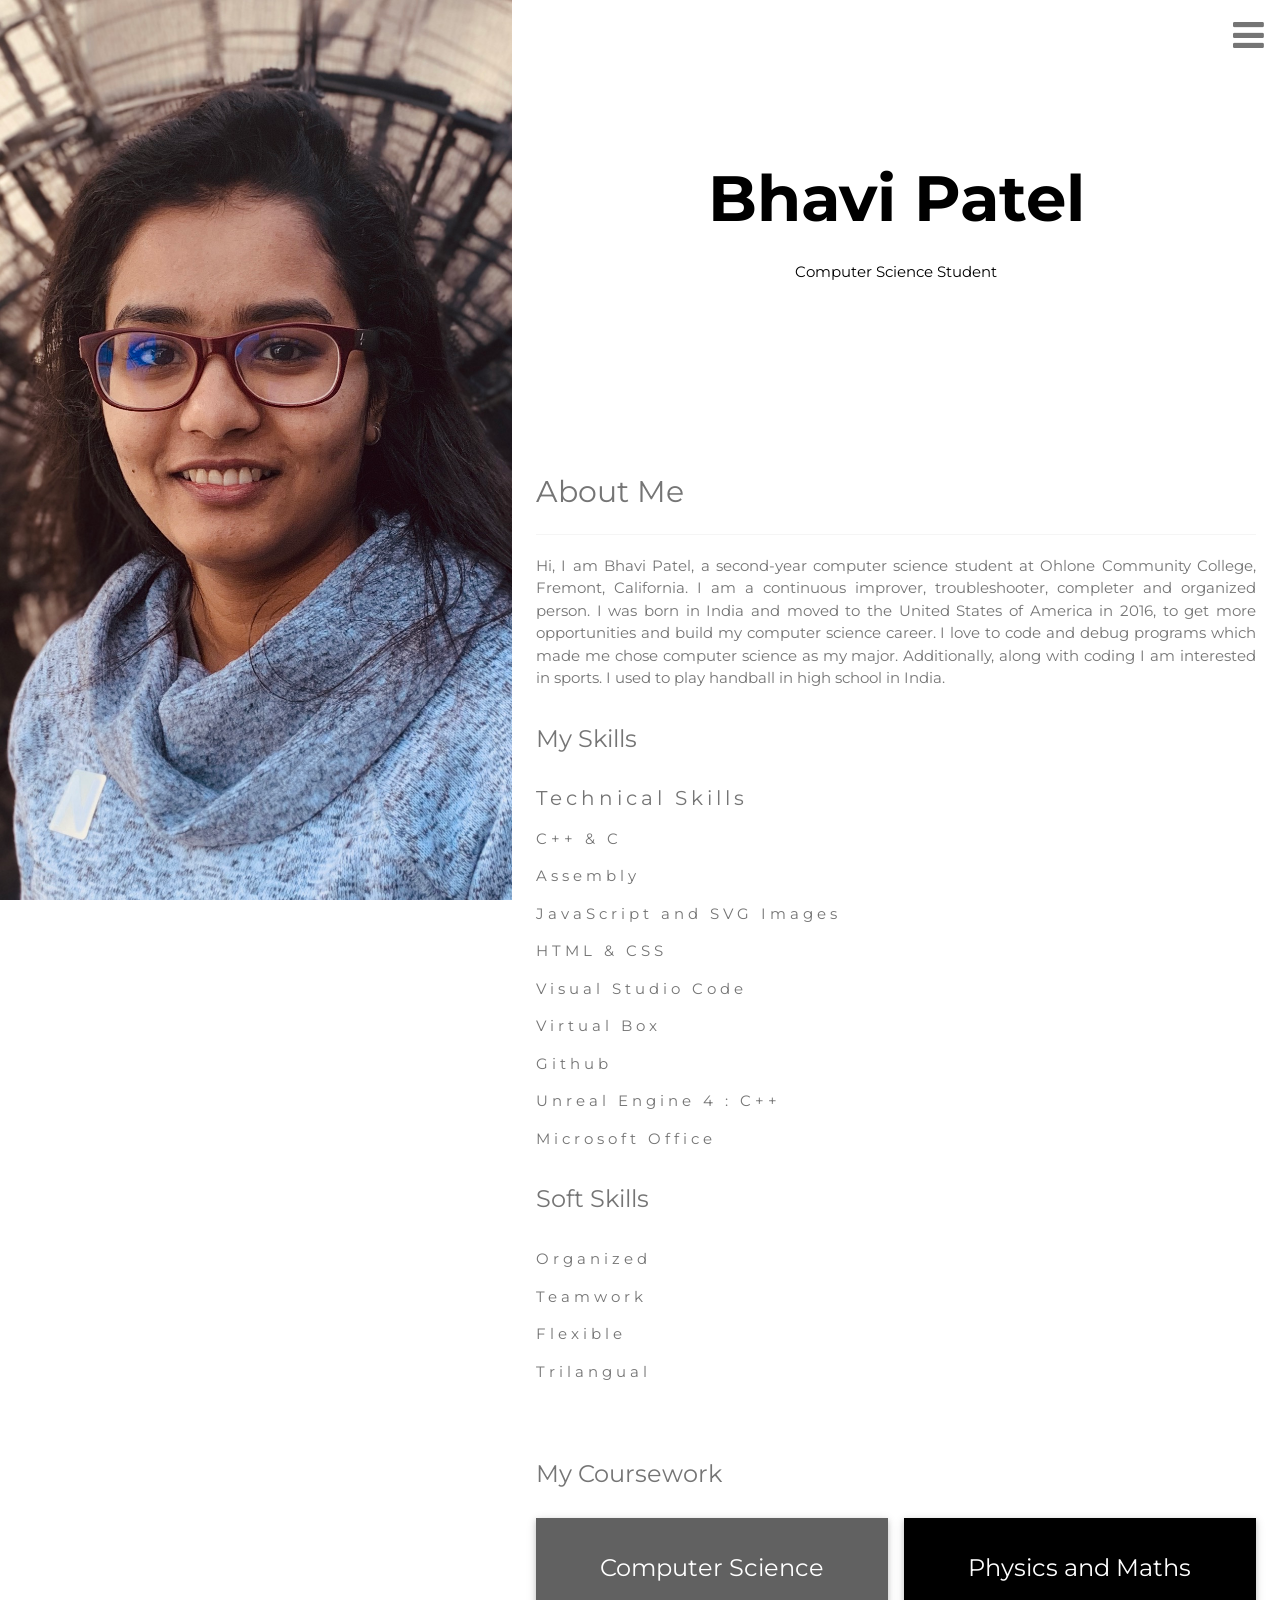
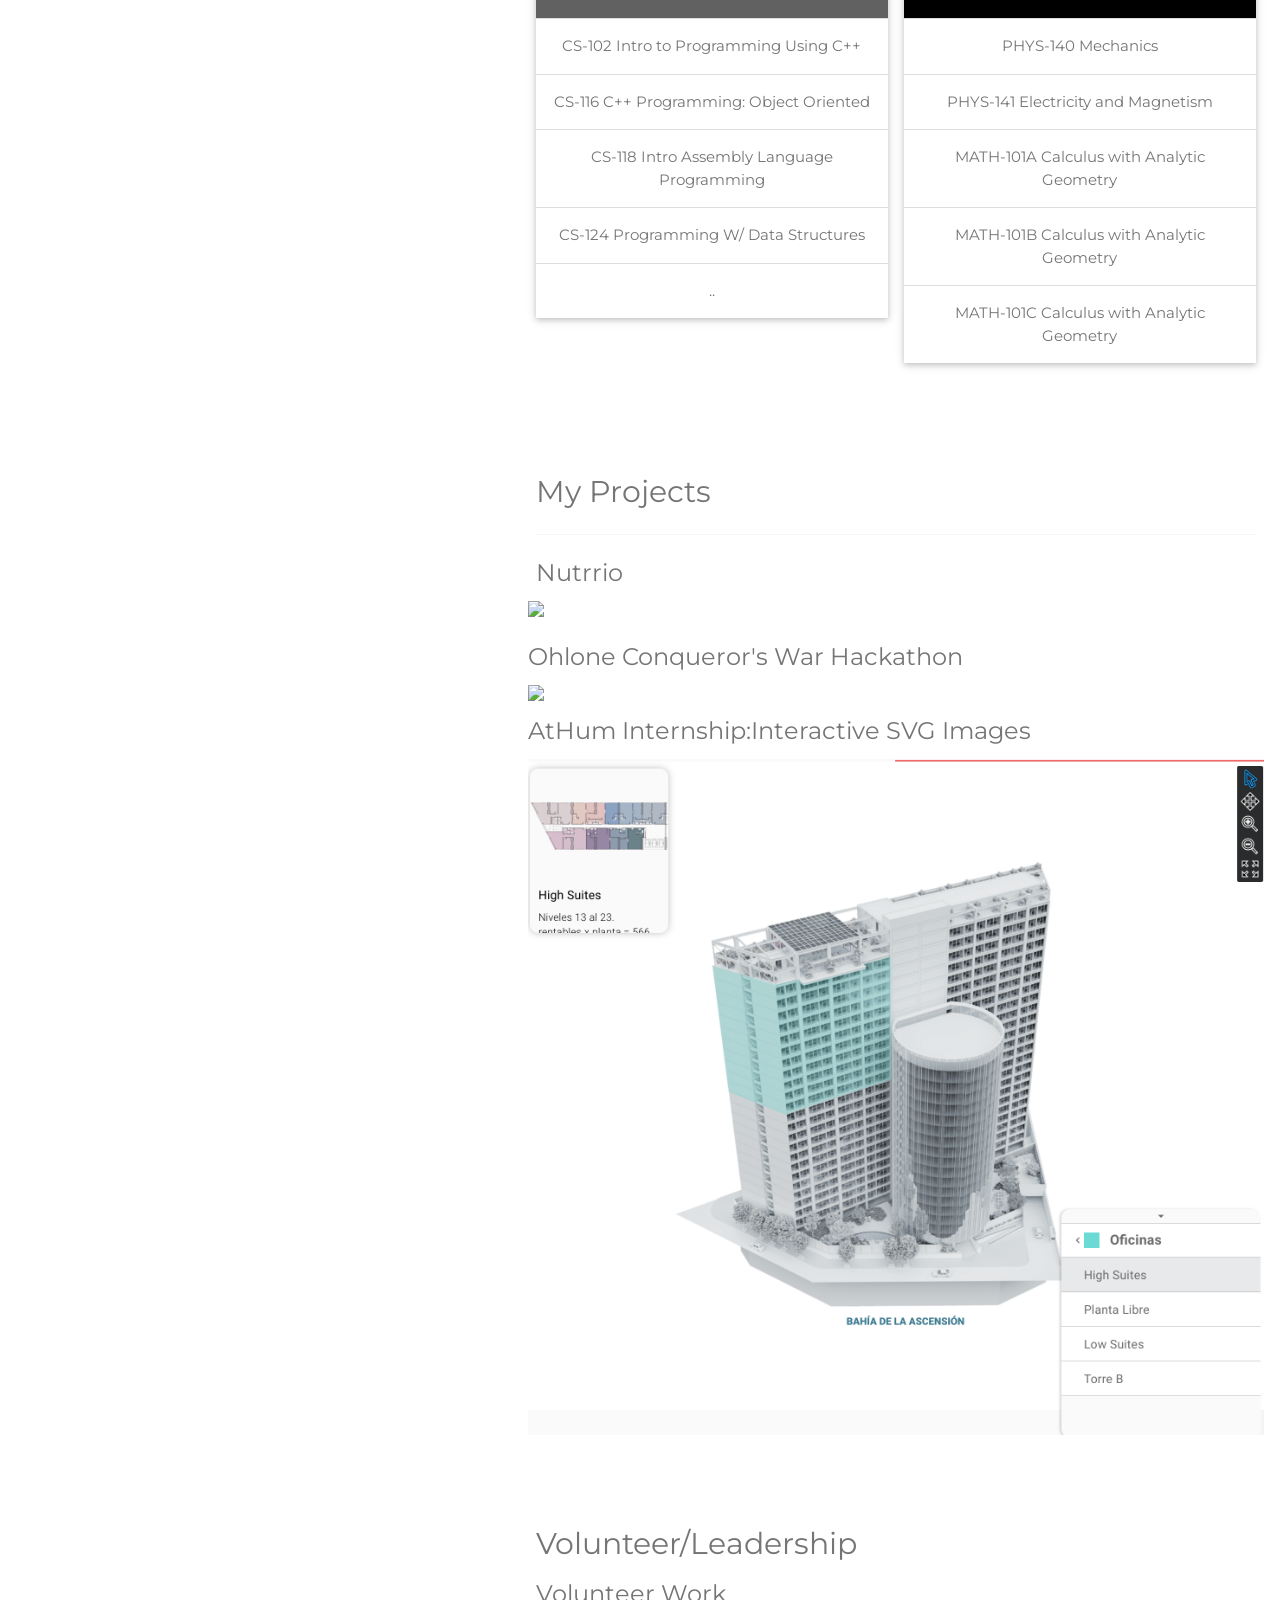
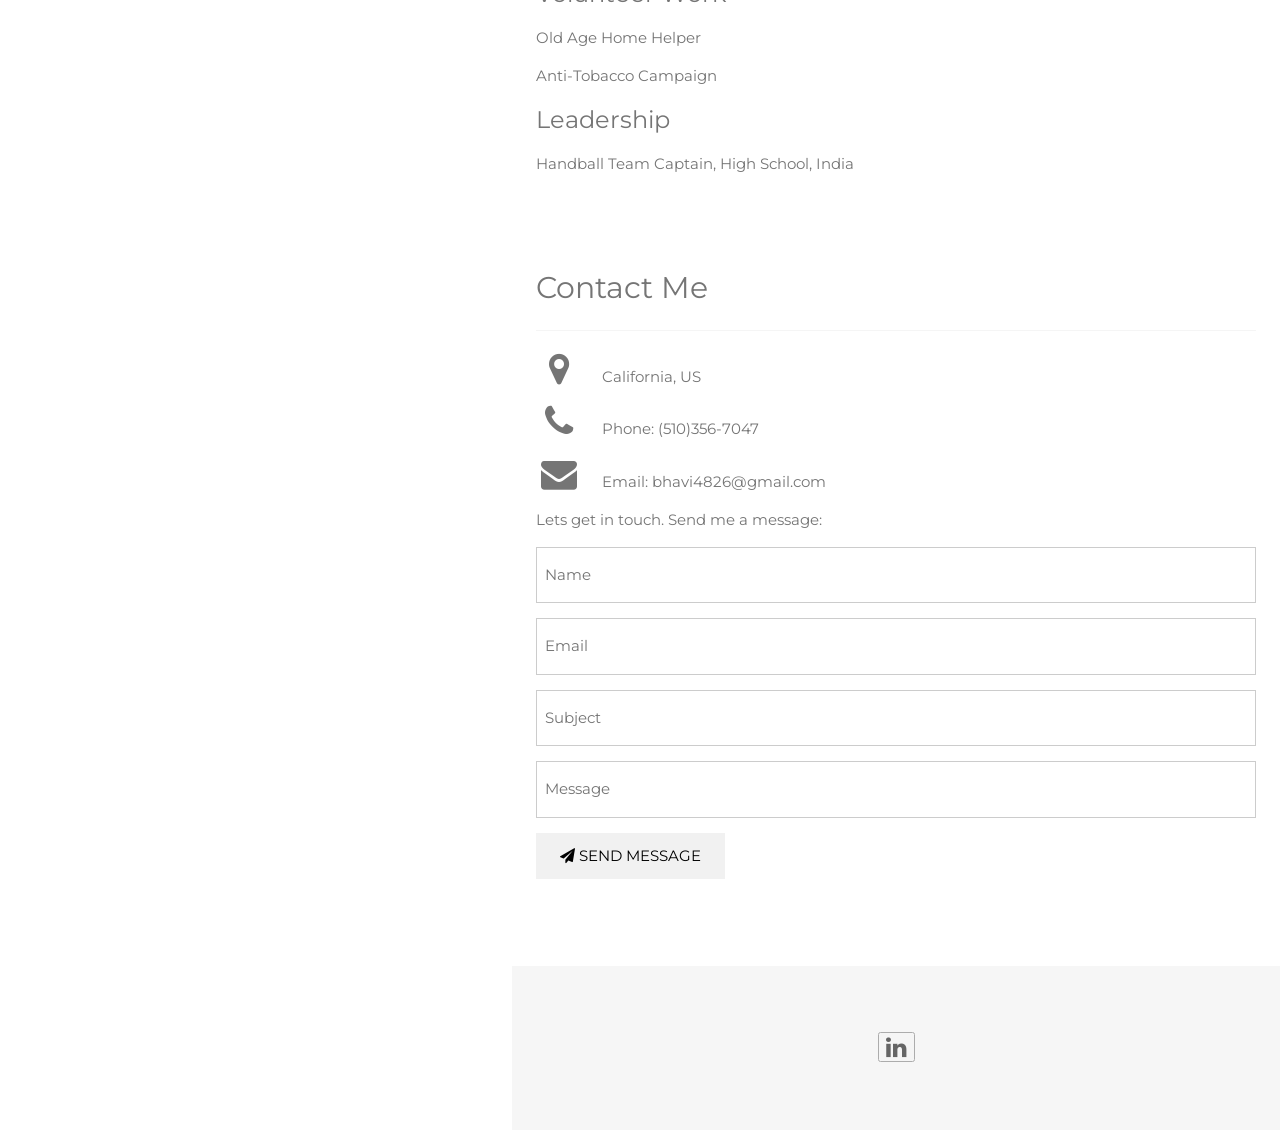
==== demo.html @ 203b206c "new updates" ====
<!DOCTYPE html>
<html>
<title>EPortfolio: Bhavi Patel</title>
<meta charset="UTF-8">
<meta name="viewport" content="width=device-width, initial-scale=1">
<link rel="stylesheet" href="https://www.w3schools.com/w3css/4/w3.css">
<link rel="stylesheet" href="https://fonts.googleapis.com/css?family=Montserrat">
<link rel="stylesheet" href="https://cdnjs.cloudflare.com/ajax/libs/font-awesome/4.7.0/css/font-awesome.min.css">
<style>
body, h1,h2,h3,h4,h5,h6 {font-family: "Montserrat", sans-serif}
.w3-row-padding img {margin-bottom: 12px}
.bgimg {
  background-position: center;
  background-repeat: no-repeat;
  background-size: cover;
  background-image: url("IMG_0271.jpeg");
  min-height: 100%;
}
  .container {
  position: relative;
  width: 60%;

}
   .container1 {
  position: relative;
  width: 100%;     
 
}
  

.image {
  display: block;
  width: 100%;
  height: auto;
}

.overlay {
  position: absolute;
  top: 0;
  bottom: 0;
  left: 0;
  right: 0;
  height: 100%;
  width: 100%;
  opacity: 0;
  transition: .5s ease;
  background-color: #FFFFFF;
}
  .text {
    color: grey;
    position: absolute;
    font-size: 20px;
    font-family: "Montserrat", sans-serif;
      text-align: center;
  }

.container:hover .overlay {
  opacity: 1;
}
  .container1:hover .overlay {
  opacity: 1;
}

  

}
</style>
<body>

<!-- Sidebar with image -->
<nav class="w3-sidebar w3-hide-medium w3-hide-small" style="width:40%">
  <div class="bgimg"></div>
</nav>

<!-- Hidden Sidebar (reveals when clicked on menu icon)-->
<nav class="w3-sidebar w3-black w3-animate-right w3-xxlarge" style="display:none;padding-top:150px;right:0;z-index:2" id="mySidebar">
  <a href="javascript:void(0)" onclick="closeNav()" class="w3-button w3-black w3-xxxlarge w3-display-topright" style="padding:0 12px;">
    <i class="fa fa-remove"></i>
  </a>
  <div class="w3-bar-block w3-center">
    <a href="#" class="w3-bar-item w3-button w3-text-grey w3-hover-black" onclick="closeNav()">Home</a>
    <a href="#about" class="w3-bar-item w3-button w3-text-grey w3-hover-black" onclick="closeNav()">About</a>

    <a href="#course" class="w3-bar-item w3-button w3-text-grey w3-hover-black" onclick="closeNav()">My Coursework</a>
     <a href="#project" class="w3-bar-item w3-button w3-text-grey w3-hover-black" onclick="closeNav()">Projects</a>
    <a href="#volunteer" class="w3-bar-item w3-button w3-text-grey w3-hover-black" onclick="closeNav()">Volunteer/Leadership</a>
    <a href="#contact" class="w3-bar-item w3-button w3-text-grey w3-hover-black" onclick="closeNav()">Contact</a>
  </div>
</nav>

<!-- Page Content -->
<div class="w3-main w3-padding-large" style="margin-left:40%">

  <!-- Menu icon to open sidebar -->
  <span class="w3-button w3-top w3-white w3-xxlarge w3-text-grey w3-hover-text-black" style="width:auto;right:0;" onclick="openNav()"><i class="fa fa-bars"></i></span>

  <!-- Header -->
  <header class="w3-container w3-center" style="padding:128px 16px" id="home">
    <h1 class="w3-jumbo"><b>Bhavi Patel</b></h1>
    <p>Computer Science Student</p>
    <img src="IMG_0271.jpeg" class="w3-image w3-hide-large w3-hide-small w3-round" style="display:block;width:60%;margin:auto;">
    <img src="IMG_0271.jpeg"  class="w3-image w3-hide-large w3-hide-medium w3-round" width="1000" height="1333">
  </header>
  
    <!-- About Section -->
  <div class="w3-content w3-justify w3-text-grey w3-padding-32" id="about">
    <h2>About Me</h2>
    <hr class="w3-opacity">
    <p>Hi, I am Bhavi Patel, a second-year computer science student at Ohlone Community College, Fremont, California. 
      I am a continuous improver, troubleshooter, completer and organized person. 
      I was born in India and moved to the United States of America in 2016, to get more opportunities and build my computer science career. 
      I love to code and debug programs which made me chose computer science as my major. Additionally, along with coding I am interested in sports. 
      I used to play handball in high school in India.
    </p>
    <h3 class="w3-padding-16">My Skills</h3>
    <h4 class="w3-wide">Technical Skills</h4>
    <p class="w3-wide">C++ & C</p>
    <p class="w3-wide">Assembly</p>
    <p class="w3-wide">JavaScript and SVG Images</p>
    <p class="w3-wide">HTML & CSS</p>
    <p class="w3-wide">Visual Studio Code</p>
    <p class="w3-wide">Virtual Box</p>
    <p class="w3-wide">Github</p>
     <p class="w3-wide">Unreal Engine 4 : C++</p>
    <p class="w3-wide">Microsoft Office</p>
    
    <h3 class="w3-padding-16">Soft Skills</h3>
     <p class="w3-wide">Organized</p>
     <p class="w3-wide">Teamwork</p>
     <p class="w3-wide">Flexible</p>
    <p class="w3-wide">Trilangual</p>
    

    <!-- CourseWork -->
    <div class="w3-content w3-justify w3-text-grey w3-padding-32" id="course">
    <h3 class="w3-padding-16">My Coursework</h3>
    <div class="w3-row-padding" style="margin:0 -16px">
      <div class="w3-half w3-margin-bottom">
        <ul class="w3-ul w3-center w3-card w3-hover-shadow">
          <li class="w3-dark-grey w3-xlarge w3-padding-32">Computer Science</li>
          <li class="w3-padding-16">CS-102 Intro to Programming Using C++</li>
          <li class="w3-padding-16">CS-116 C++ Programming: Object Oriented</li>
          <li class="w3-padding-16">CS-118 Intro Assembly Language Programming</li>
          <li class="w3-padding-16">CS-124 Programming W/ Data Structures</li>
          <li class="w3-padding-16">..</li>
          
          
        </ul>
      </div>

      <div class="w3-half">
        <ul class="w3-ul w3-center w3-card w3-hover-shadow">
          <li class="w3-black w3-xlarge w3-padding-32">Physics and Maths</li>
          <li class="w3-padding-16">PHYS-140 Mechanics</li>
          <li class="w3-padding-16">PHYS-141 Electricity and Magnetism</li>
          <li class="w3-padding-16">MATH-101A Calculus with Analytic Geometry</li>
          <li class="w3-padding-16">MATH-101B Calculus with Analytic Geometry</li>
          <li class="w3-padding-16">MATH-101C Calculus with Analytic Geometry</li>
          
        </ul>
      </div>
    <!-- End Grid/Pricing tables -->
    </div>
    </div>
    
  <!-- End About Section -->
  </div>

  <!-- Portfolio Section -->
  <div class="w3-padding-32 w3-content" id="project">
    <h2 class="w3-text-grey">My Projects</h2>
    <hr class="w3-opacity">

    <!-- Grid for photos -->
     <h3 class="w3-text-grey">Nutrrio</h3>
    <div class="w3-row-padding" style="margin:0 -16px"> 
       <div class="container1">
     
   <img  src="Screen Shot 2020-08-04 at 6.40.59 PM.png" style="width:100%">
      <div class="overlay">
        <div class="text">Nutrrio is a project that as a group we started in Engineering class in Fall 2018 as a part of my lab and I used the idea to create a Website for my first hackathon.Malnutrition is a global issue and the main problem is lack of education and information about staying healthy. In addition the pandemic has create more troubles for the people especially for three-world countries. People are not getting food due to lockdowns. Moreover, people are staying at home and are not focusing on their health which is the most important shield for fighting Covid-19.
          Nutrrio provides three services which includes giving information about essential nutrition, the process of growing vegetables in the gardens or backyards and connects people to nutritionist if they need some help.
          I build with GitHub and GithubPages. I mainly used HTML and CSS.
      </div>
         </div>
      </div>
      <h3 class="w3-text-grey">Ohlone Conqueror's War Hackathon</h3>
     
 <div class="container">
  <img src="https://www.guineapigcagesstore.com/resize/Shared/Images/Product/Standard-Grid/standard-grid.jpg?bw=1000&w=1000&bh=1000&h=1000" class="image" alt"The hackathon was orgainsed by PHI club, Ohlone College. It was my first small hackaton.The players had to write a program for a bot which covers most squares in the given time. During the hackathon, I was taking Intro to C++ class, so I knew the basics of C++ and during that time I wrote a simple code for the bot. 
  I programed the bot to only cover the border of the big square.">
  <div class="overlay">
    <div class="text">The hackathon was orgainsed by PHI club, Ohlone College. It was my first small hackaton. 
      The players had to write a program for a bot which covers most squares in the given time. 
      During the hackathon, I was taking Intro to C++ class, I knew the basics of C++ ,so I wrote a simple code for the bot. 
      I programed the bot to only cover the border of the big square. The bot goes in clockwise direction loop, only turning right when it reaches one of the corners of the square.</div>
  </div>
</div>   
   <h3 class="w3-text-grey">AtHum Internship:Interactive SVG Images</h3>
      <div class="container1">
   <img  src="Screen Shot 2020-07-27 at 11.47.00 AM.png" 
        style="width:100%" alt= "">
        <div class="overlay">
    <div class="text">AtHum is the AI interior designer for real estate. AtHum is adding a new feature to their remote office application. 
      The feature adds interactive actions to the images of properties and floorplans within the project that AtHum deploys to the customers. 
      We were given the responsiblity for deploying this feature in production. The interactive actions include highlighting of selected building section in the image,
      the menu actions and displaying of callout which includes the information of the selected section and opens particular section page of the property when clicked. 
      To start with, we are given a .svg file which include the interactive image generated by Adobe Illustrator. we needed to deliver .json file or JavaScript object 
      notation file which includes all the actions. The file includes three sections: svgActions which are the actions performed when hovered over the image, second 
      is menu in which the menu and submenu options are includes along with the actions that will be performed if one of the options is selected. 
      The last one is the callout section, which is the detail box on the top left corner, 
      displayed when clicked on the image or second level menu options.</div>
  </div>
</div>   
   <!-- End photo grid -->
    </div>
  <!-- End Portfolio Section -->
  </div>
  
  <div class="w3-padding-32 w3-content" id="volunteer">
    <h2 class="w3-text-grey">Volunteer/Leadership</h2>
     <h3 class="w3-text-grey">Volunteer Work</h3>
    <p class="w3-text-grey">Old Age Home Helper</p>
    <p class="w3-text-grey">Anti-Tobacco Campaign</p>
    <h3 class="w3-text-grey">Leadership</h3>
    <p class="w3-text-grey">Handball Team Captain, High School, India</p>
    
  </div>


  <!-- Contact Section -->
  <div class="w3-padding-32 w3-content w3-text-grey" id="contact" style="margin-bottom:64px">
    <h2>Contact Me</h2>
    <hr class="w3-opacity">

    <div class="w3-section">
      <p><i class="fa fa-map-marker fa-fw w3-xxlarge w3-margin-right"></i> California, US</p>
      <p><i class="fa fa-phone fa-fw w3-xxlarge w3-margin-right"></i> Phone: (510)356-7047</p>
      <p><i class="fa fa-envelope fa-fw w3-xxlarge w3-margin-right"> </i> Email: bhavi4826@gmail.com</p>
    </div>
    
   
   
    <p>Lets get in touch. Send me a message:</p>
    <form action="mailto:bhavi4826@gmail.com" method=”POST” enctype=”multipart/form-data” name=”EmailForm”>
      <p><input class="w3-input w3-padding-16 w3-border" type="text" placeholder="Name" required name="Name"></p>
      <p><input class="w3-input w3-padding-16 w3-border" type="text" placeholder="Email" required name="Email"></p>
      <p><input class="w3-input w3-padding-16 w3-border" type="text" placeholder="Subject" required name="Subject"></p>
      <p><input class="w3-input w3-padding-16 w3-border" type="text" placeholder="Message" required name="Message"></p>
      <p>
        <button class="w3-button w3-light-grey w3-padding-large" type="submit">
          <i class="fa fa-paper-plane"></i> SEND MESSAGE
        </button>
      </p>
    </form>
  <!-- End Contact Section -->
  </div>  
  
  <!-- Footer -->
  <footer class="w3-container w3-padding-64 w3-light-grey w3-center w3-opacity w3-xlarge" style="margin:-24px">
     <button class="fa fa-linkedin w3-hover-opacity" type="button" onclick="document.location='https://www.linkedin.com/in/bhavipatel4826/'" >
  <!-- End footer -->
  </footer>
  
<!-- END PAGE CONTENT -->
</div>

<script>
// Open and close sidebar
function openNav() {
  document.getElementById("mySidebar").style.width = "60%";
  document.getElementById("mySidebar").style.display = "block";
}

function closeNav() {
  document.getElementById("mySidebar").style.display = "none";
}
</script>

 
  


</body>
</html>
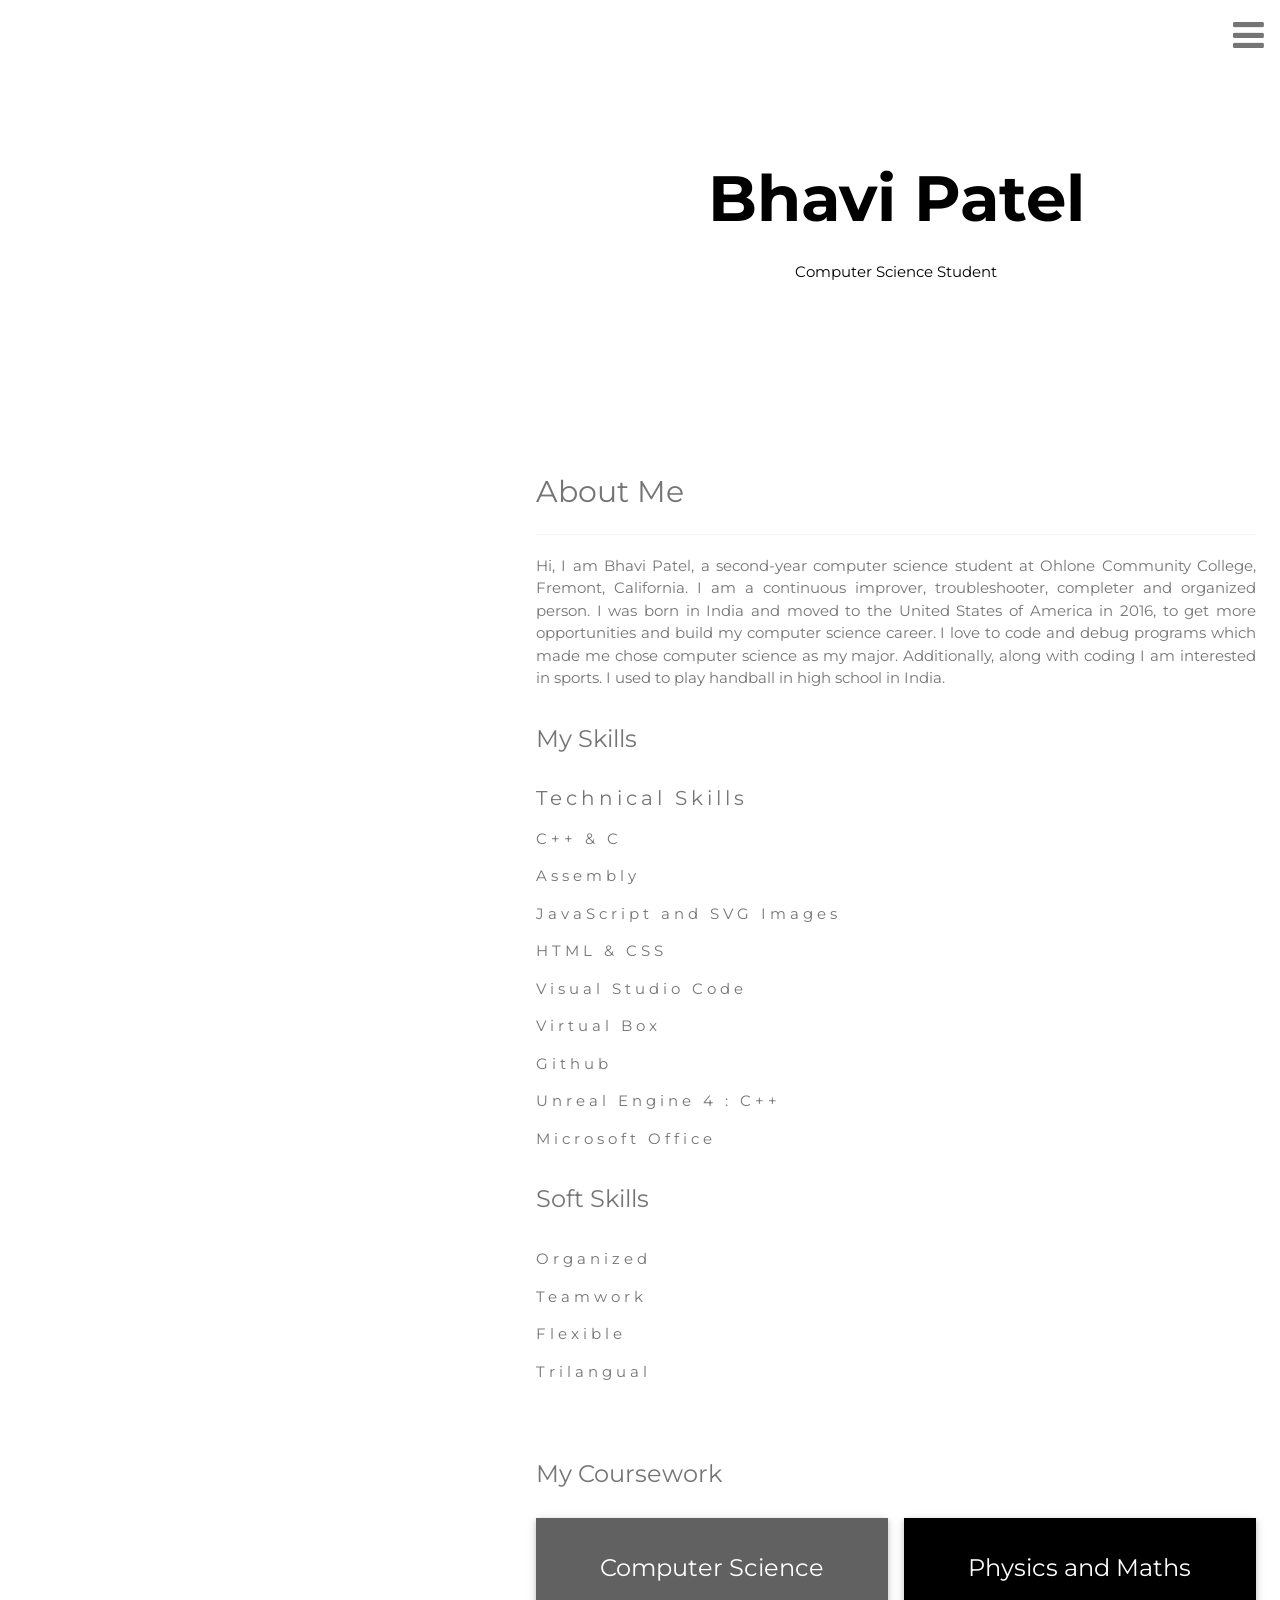
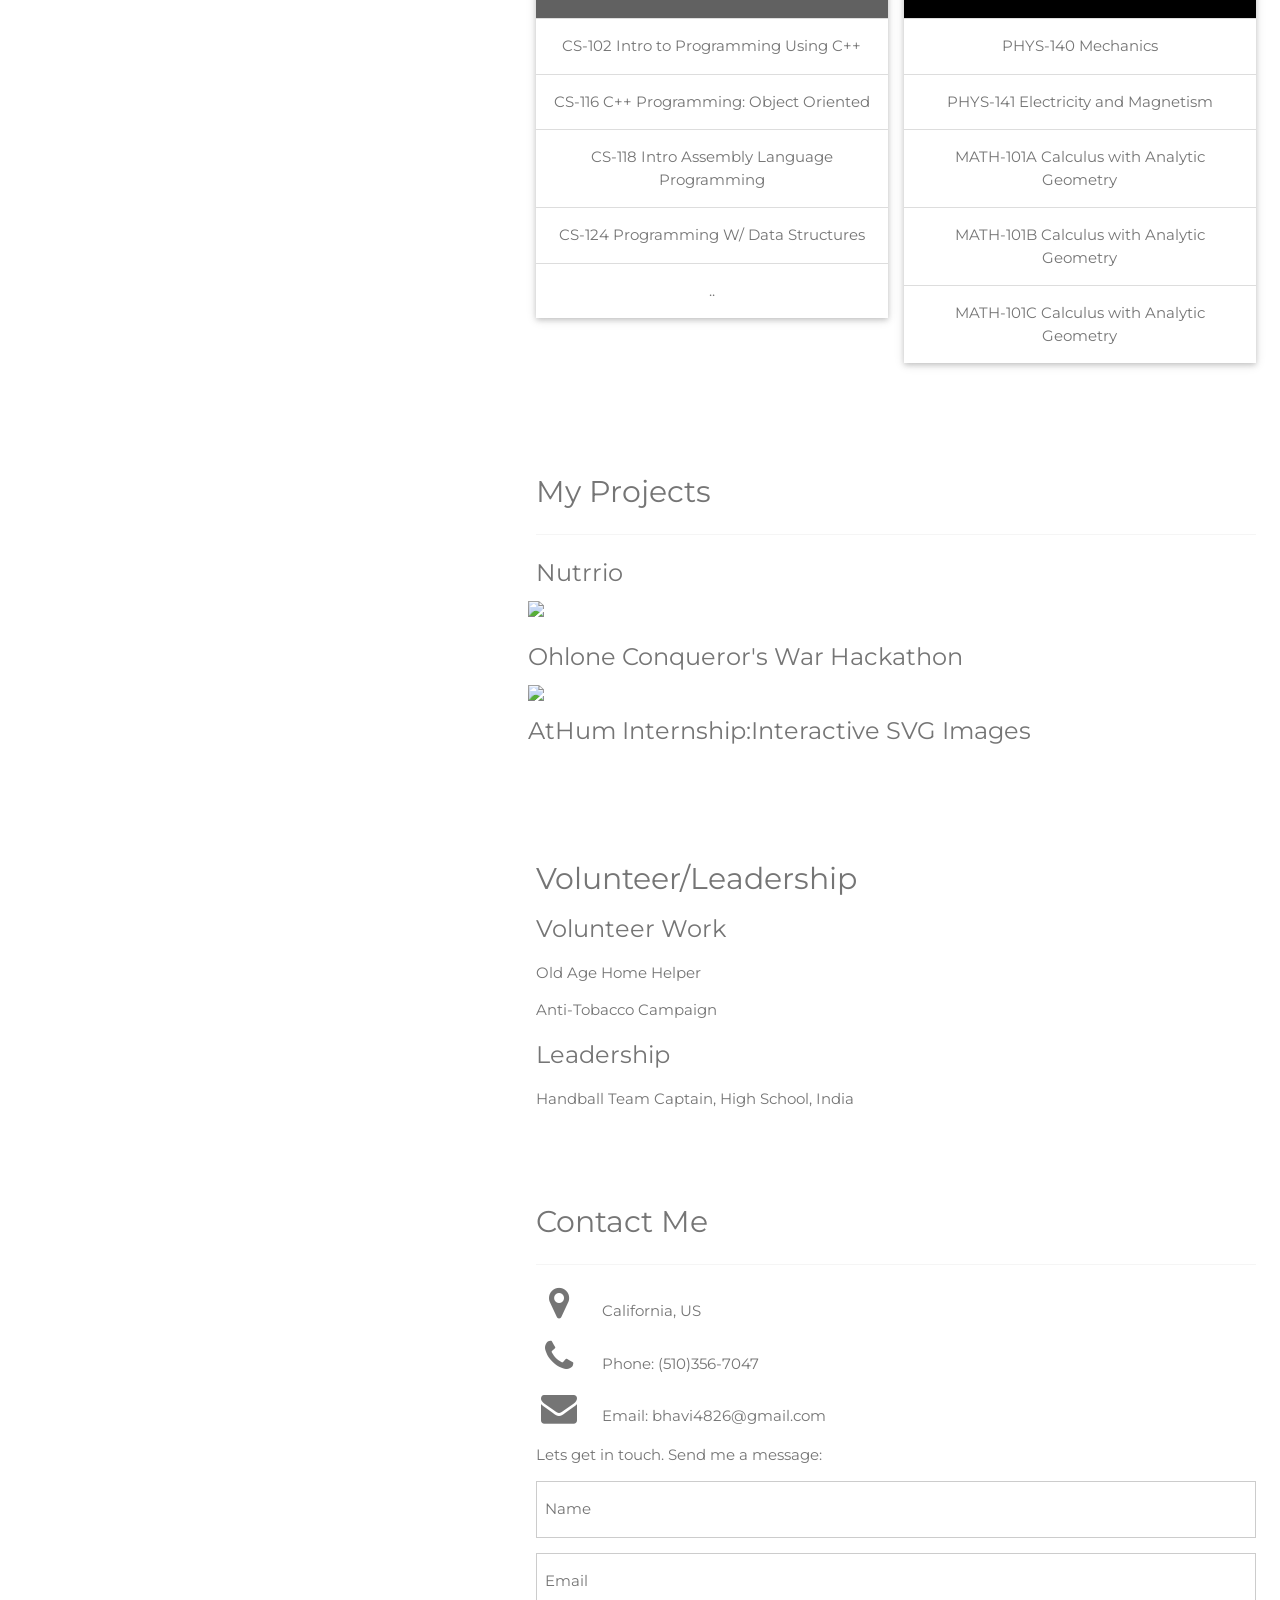
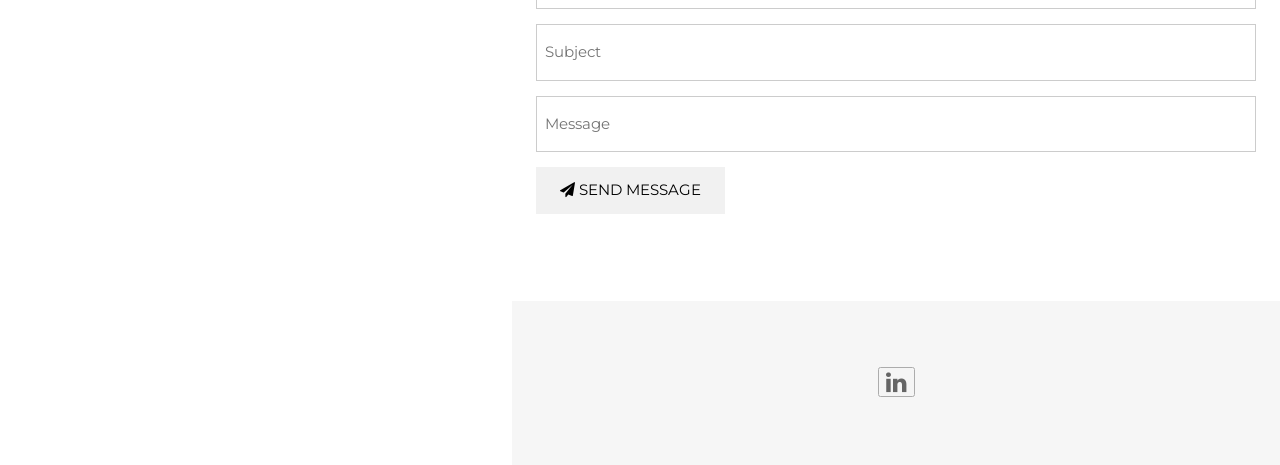
==== commit de6cf3f6: "updated projects and about me section" ====
--- a/demo.html
+++ b/demo.html
@@ -178,8 +178,7 @@
      
    <img  src="Screen Shot 2020-08-04 at 6.40.59 PM.png" style="width:100%">
       <div class="overlay">
-        <div class="text">Nutrrio is a project that as a group we started in Engineering class in Fall 2018 as a part of my lab and I used the idea to create a Website for my first hackathon.Malnutrition is a global issue and the main problem is lack of education and information about staying healthy. In addition the pandemic has create more troubles for the people especially for three-world countries. People are not getting food due to lockdowns. Moreover, people are staying at home and are not focusing on their health which is the most important shield for fighting Covid-19.
-          Nutrrio provides three services which includes giving information about essential nutrition, the process of growing vegetables in the gardens or backyards and connects people to nutritionist if they need some help.
+        <div class="text">Nutrrio provides three services which includes giving information about essential nutrition, the process of growing vegetables in the gardens or backyards and connects people to nutritionist if they need some help.
           I build with GitHub and GithubPages. I mainly used HTML and CSS.
       </div>
          </div>
